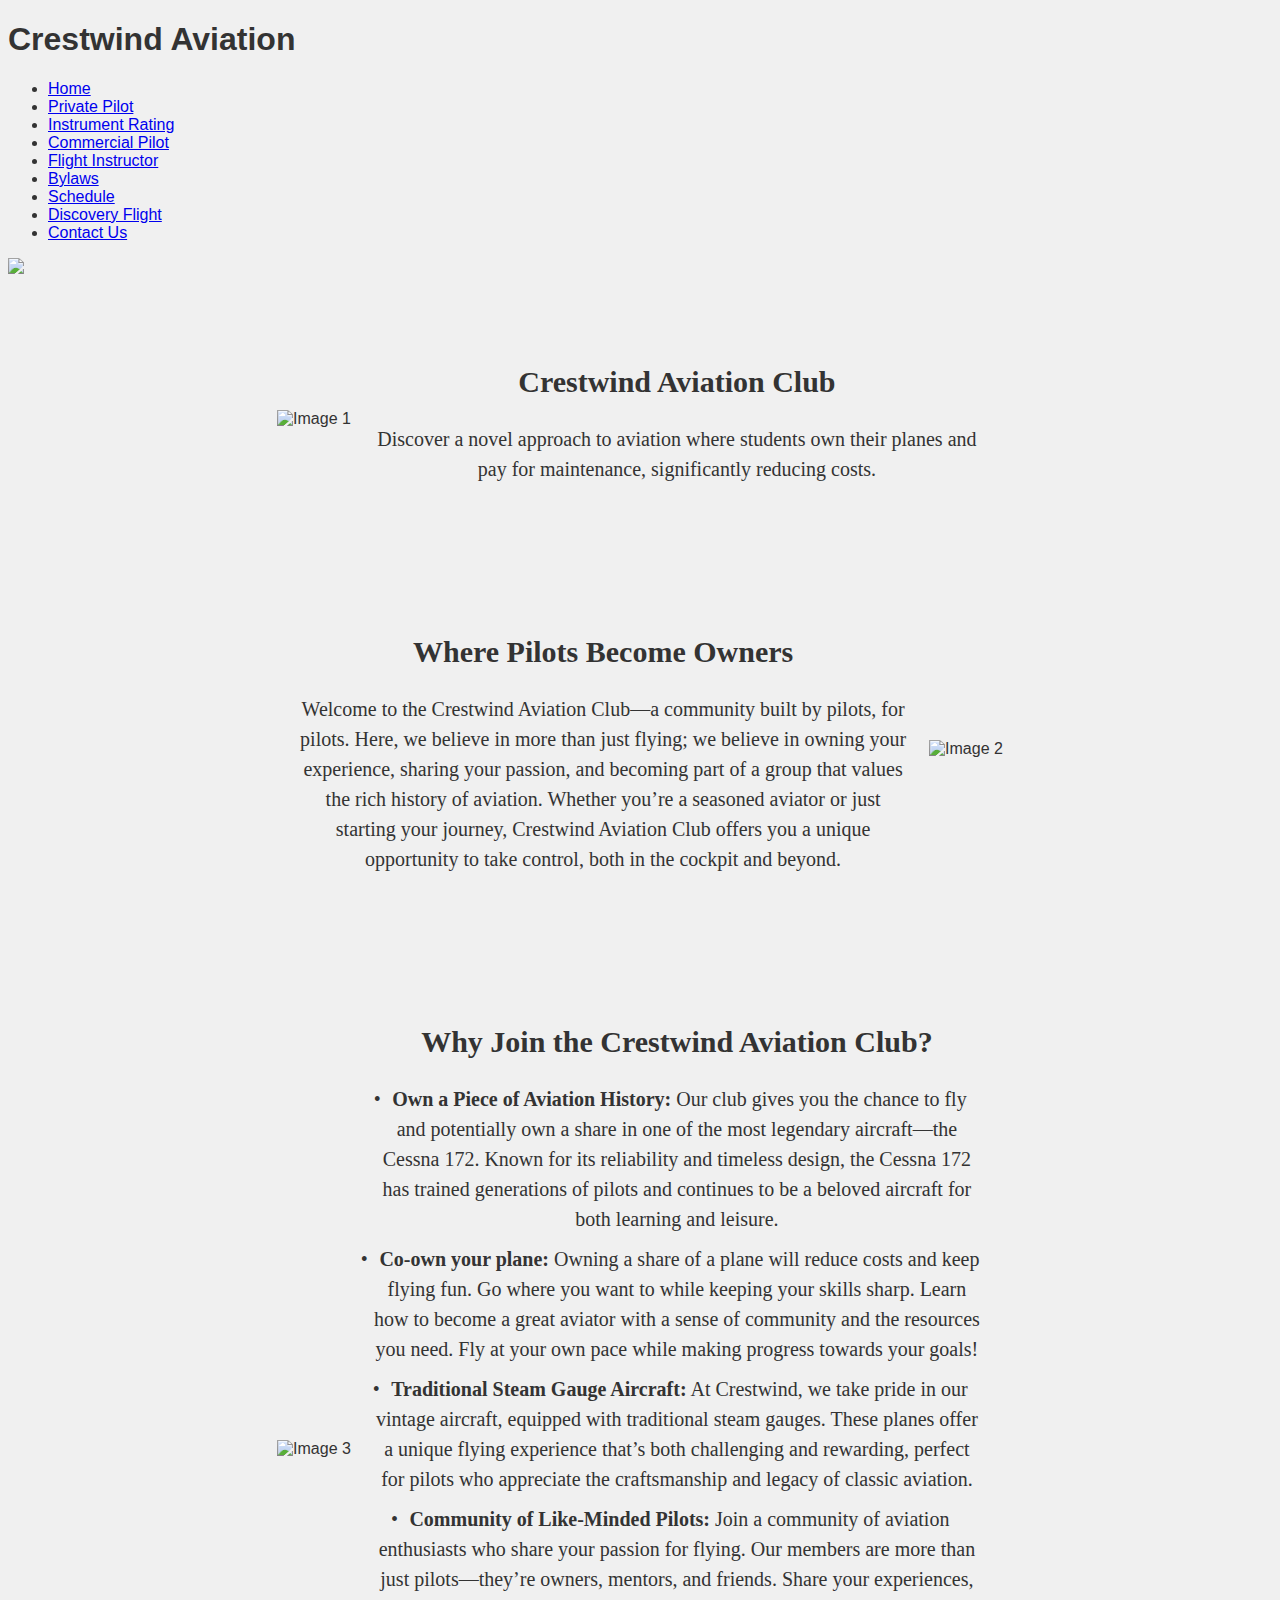
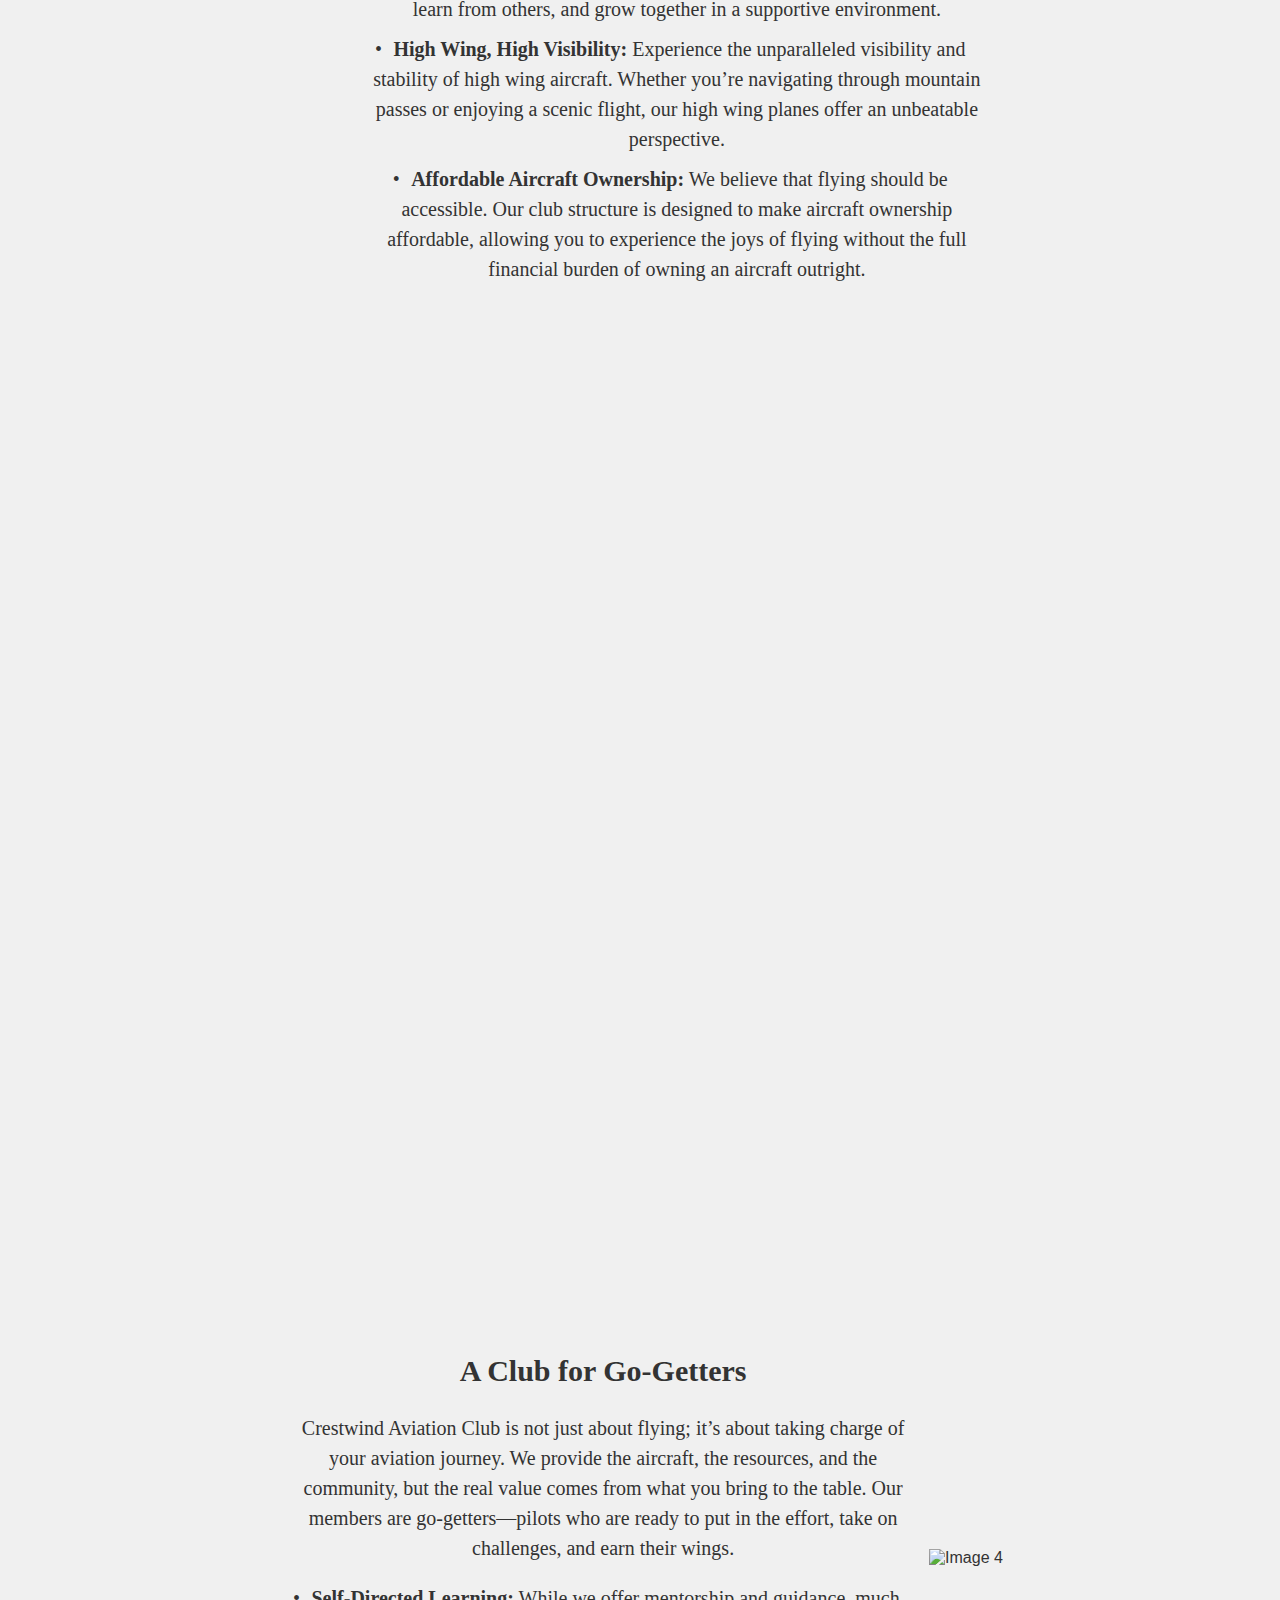
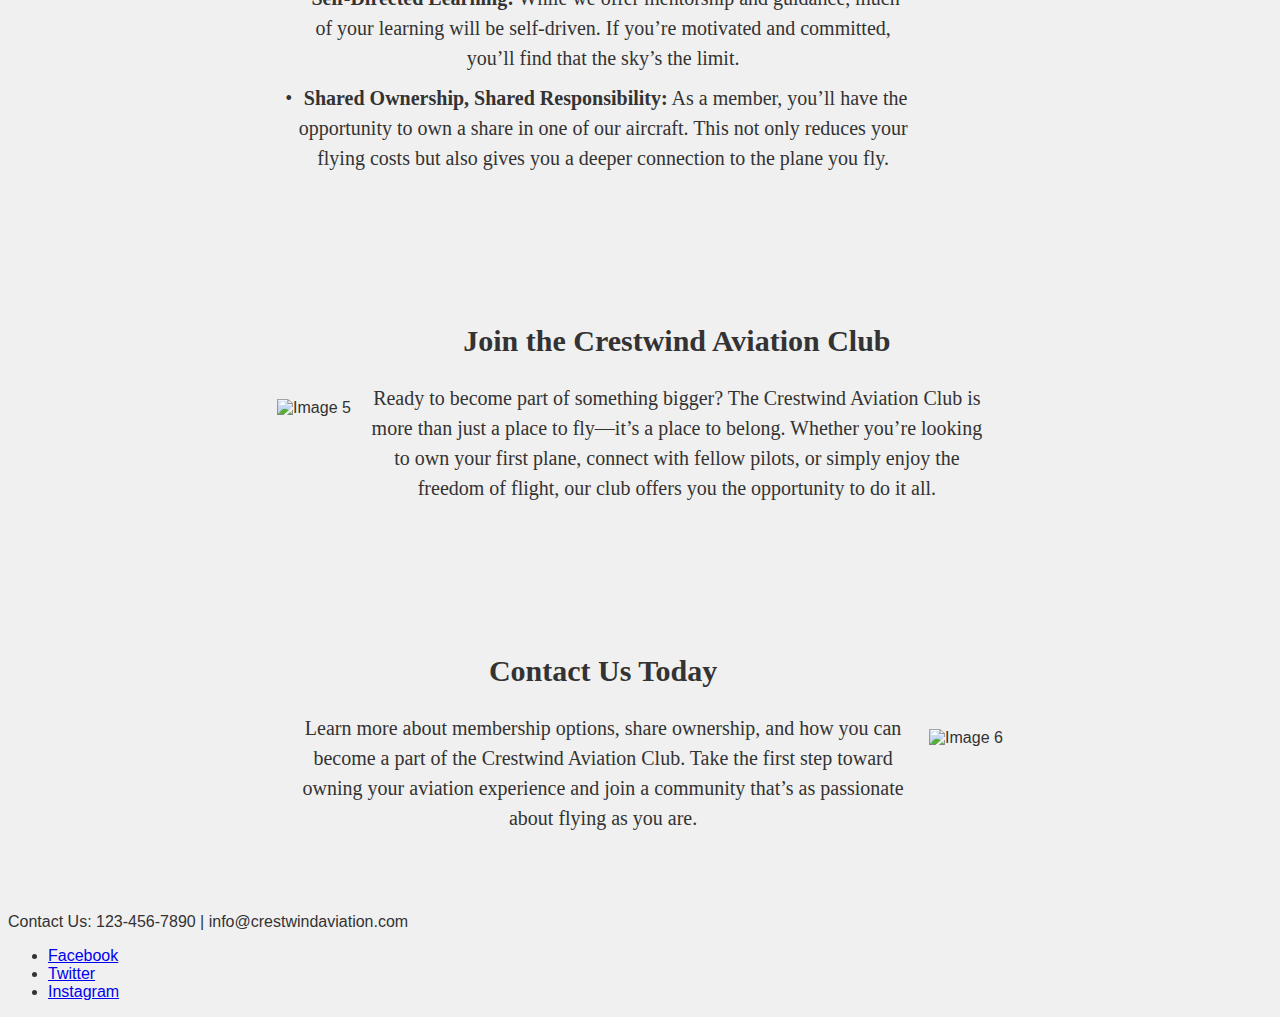
==== index.html @ c21e0655 "Add files via upload" ====
<!DOCTYPE html>
<html lang="en">
  <head>
    <meta charset="UTF-8" />
    <meta name="viewport" content="width=device-width, initial-scale=1.0" />
    <title>Crestwind Aviation Club</title>
    <link rel="stylesheet" href="styles.css" />
    <style>
      body {
        background-color: #f0f0f0;
        color: #333;
        font-family: Arial, sans-serif;
      }
      .slideshow-container {
        position: relative;
        max-width: 100%;
        margin: auto;
        overflow: hidden;
      }
      .mySlides {
        display: none;
        width: 100%;
        height: auto;
      }
      .scroll-background {
        background: url("pictures/20240210_173151.jpg") no-repeat center center
          fixed;
        background-size: cover;
        height: 100vh;
        width: 100%;
      }
      .section {
        display: flex;
        align-items: center;
        justify-content: center;
        padding: 20px;
        background-color: #f0f0f0;
        margin: 20px 0;
      }
      .section img {
        max-width: 50%;
        height: auto;
      }
      .section .text-box {
        max-width: 50%;
        padding: 20px;
        background-color: #f0f0f0;
        text-align: center;
        font-family: "Georgia", serif;
        font-size: 18px;
        line-height: 1.5;
      }
      .section h2 {
        font-size: 30px;
        margin-bottom: 20px;
      }
      .section p,
      .section ul {
        font-size: 20px;
        margin-bottom: 20px;
      }
      .section ul {
        list-style-type: none;
        padding: 0;
      }
      .section ul li {
        margin-bottom: 10px;
      }
      .section ul li:before {
        content: "•";
        color: #333;
        display: inline-block;
        width: 1em;
        margin-left: -1em;
      }
      .section.reverse {
        flex-direction: row-reverse;
      }
    </style>
  </head>
  <body>
    <header>
      <h1>Crestwind Aviation</h1>
      <nav>
        <ul>
          <li><a href="index.html">Home</a></li>
          <li><a href="private-pilot.html">Private Pilot</a></li>
          <li><a href="instrument-rating.html">Instrument Rating</a></li>
          <li><a href="commercial-pilot.html">Commercial Pilot</a></li>
          <li><a href="flight-instructor.html">Flight Instructor</a></li>
          <li><a href="bylaws.html">Bylaws</a></li>
          <li><a href="schedule.html">Schedule</a></li>
          <li><a href="discovery-flight.html">Discovery Flight</a></li>
          <li><a href="contact-us.html">Contact Us</a></li>
        </ul>
      </nav>
    </header>

    <!-- Static Image -->
    <div class="slideshow-container">
      <img
        class="mySlides"
        src="pictures/IMG_6747.jpg"
        style="display: block"
      />
    </div>

    <!-- Alternating Sections -->
    <div class="section">
      <img src="pictures/IMG_6743.jpg" alt="Image 1" />
      <div class="text-box">
        <h2>Crestwind Aviation Club</h2>
        <p>
          Discover a novel approach to aviation where students own their planes
          and pay for maintenance, significantly reducing costs.
        </p>
      </div>
    </div>

    <!-- Where Pilots Become Owners (Text on the Left, Image on the Right) -->
    <div class="section">
      <div class="text-box">
        <h2>Where Pilots Become Owners</h2>
        <p>
          Welcome to the Crestwind Aviation Club—a community built by pilots,
          for pilots. Here, we believe in more than just flying; we believe in
          owning your experience, sharing your passion, and becoming part of a
          group that values the rich history of aviation. Whether you’re a
          seasoned aviator or just starting your journey, Crestwind Aviation
          Club offers you a unique opportunity to take control, both in the
          cockpit and beyond.
        </p>
      </div>
      <img src="pictures/20240625_195039.jpg" alt="Image 2" />
    </div>

    <!-- Why Join the Crestwind Aviation Club? (Text on the Right, Image on the Left) -->
    <div class="section">
      <img src="pictures/IMG_6752.jpg" alt="Image 3" />
      <div class="text-box">
        <h2>Why Join the Crestwind Aviation Club?</h2>
        <ul>
          <li>
            <strong>Own a Piece of Aviation History:</strong> Our club gives you
            the chance to fly and potentially own a share in one of the most
            legendary aircraft—the Cessna 172. Known for its reliability and
            timeless design, the Cessna 172 has trained generations of pilots
            and continues to be a beloved aircraft for both learning and
            leisure.
          </li>
          <li>
            <strong>Co-own your plane:</strong> Owning a share of a plane will
            reduce costs and keep flying fun. Go where you want to while keeping
            your skills sharp. Learn how to become a great aviator with a sense
            of community and the resources you need. Fly at your own pace while
            making progress towards your goals!
          </li>
          <li>
            <strong>Traditional Steam Gauge Aircraft:</strong> At Crestwind, we
            take pride in our vintage aircraft, equipped with traditional steam
            gauges. These planes offer a unique flying experience that’s both
            challenging and rewarding, perfect for pilots who appreciate the
            craftsmanship and legacy of classic aviation.
          </li>
          <li>
            <strong>Community of Like-Minded Pilots:</strong> Join a community
            of aviation enthusiasts who share your passion for flying. Our
            members are more than just pilots—they’re owners, mentors, and
            friends. Share your experiences, learn from others, and grow
            together in a supportive environment.
          </li>
          <li>
            <strong>High Wing, High Visibility:</strong> Experience the
            unparalleled visibility and stability of high wing aircraft. Whether
            you’re navigating through mountain passes or enjoying a scenic
            flight, our high wing planes offer an unbeatable perspective.
          </li>
          <li>
            <strong>Affordable Aircraft Ownership:</strong> We believe that
            flying should be accessible. Our club structure is designed to make
            aircraft ownership affordable, allowing you to experience the joys
            of flying without the full financial burden of owning an aircraft
            outright.
          </li>
        </ul>
      </div>
    </div>

    <!-- Scrolling Background -->
    <div class="scroll-background"></div>

    <!-- A Club for Go-Getters (Text on the Left, Image on the Right) -->
    <div class="section">
      <div class="text-box">
        <h2>A Club for Go-Getters</h2>
        <p>
          Crestwind Aviation Club is not just about flying; it’s about taking
          charge of your aviation journey. We provide the aircraft, the
          resources, and the community, but the real value comes from what you
          bring to the table. Our members are go-getters—pilots who are ready to
          put in the effort, take on challenges, and earn their wings.
        </p>
        <ul>
          <li>
            <strong>Self-Directed Learning:</strong> While we offer mentorship
            and guidance, much of your learning will be self-driven. If you’re
            motivated and committed, you’ll find that the sky’s the limit.
          </li>
          <li>
            <strong>Shared Ownership, Shared Responsibility:</strong> As a
            member, you’ll have the opportunity to own a share in one of our
            aircraft. This not only reduces your flying costs but also gives you
            a deeper connection to the plane you fly.
          </li>
        </ul>
      </div>
      <img src="pictures/20231230_085648.jpg" alt="Image 4" />
    </div>

    <!-- Join the Crestwind Aviation Club (Text on the Right, Image on the Left) -->
    <div class="section">
      <img src="pictures/IMG_6738.jpg" alt="Image 5" />
      <div class="text-box">
        <h2>Join the Crestwind Aviation Club</h2>
        <p>
          Ready to become part of something bigger? The Crestwind Aviation Club
          is more than just a place to fly—it’s a place to belong. Whether
          you’re looking to own your first plane, connect with fellow pilots, or
          simply enjoy the freedom of flight, our club offers you the
          opportunity to do it all.
        </p>
      </div>
    </div>

    <!-- Contact Us Today (Text on the Left, Image on the Right) -->
    <div class="section">
      <div class="text-box">
        <h2>Contact Us Today</h2>
        <p>
          Learn more about membership options, share ownership, and how you can
          become a part of the Crestwind Aviation Club. Take the first step
          toward owning your aviation experience and join a community that’s as
          passionate about flying as you are.
        </p>
      </div>
      <img src="pictures/IMG_6742.jpg" alt="Image 6" />
    </div>

    <footer>
      <p>Contact Us: 123-456-7890 | info@crestwindaviation.com</p>
      <ul>
        <li><a href="#">Facebook</a></li>
        <li><a href="#">Twitter</a></li>
        <li><a href="#">Instagram</a></li>
      </ul>
    </footer>
  </body>
</html>
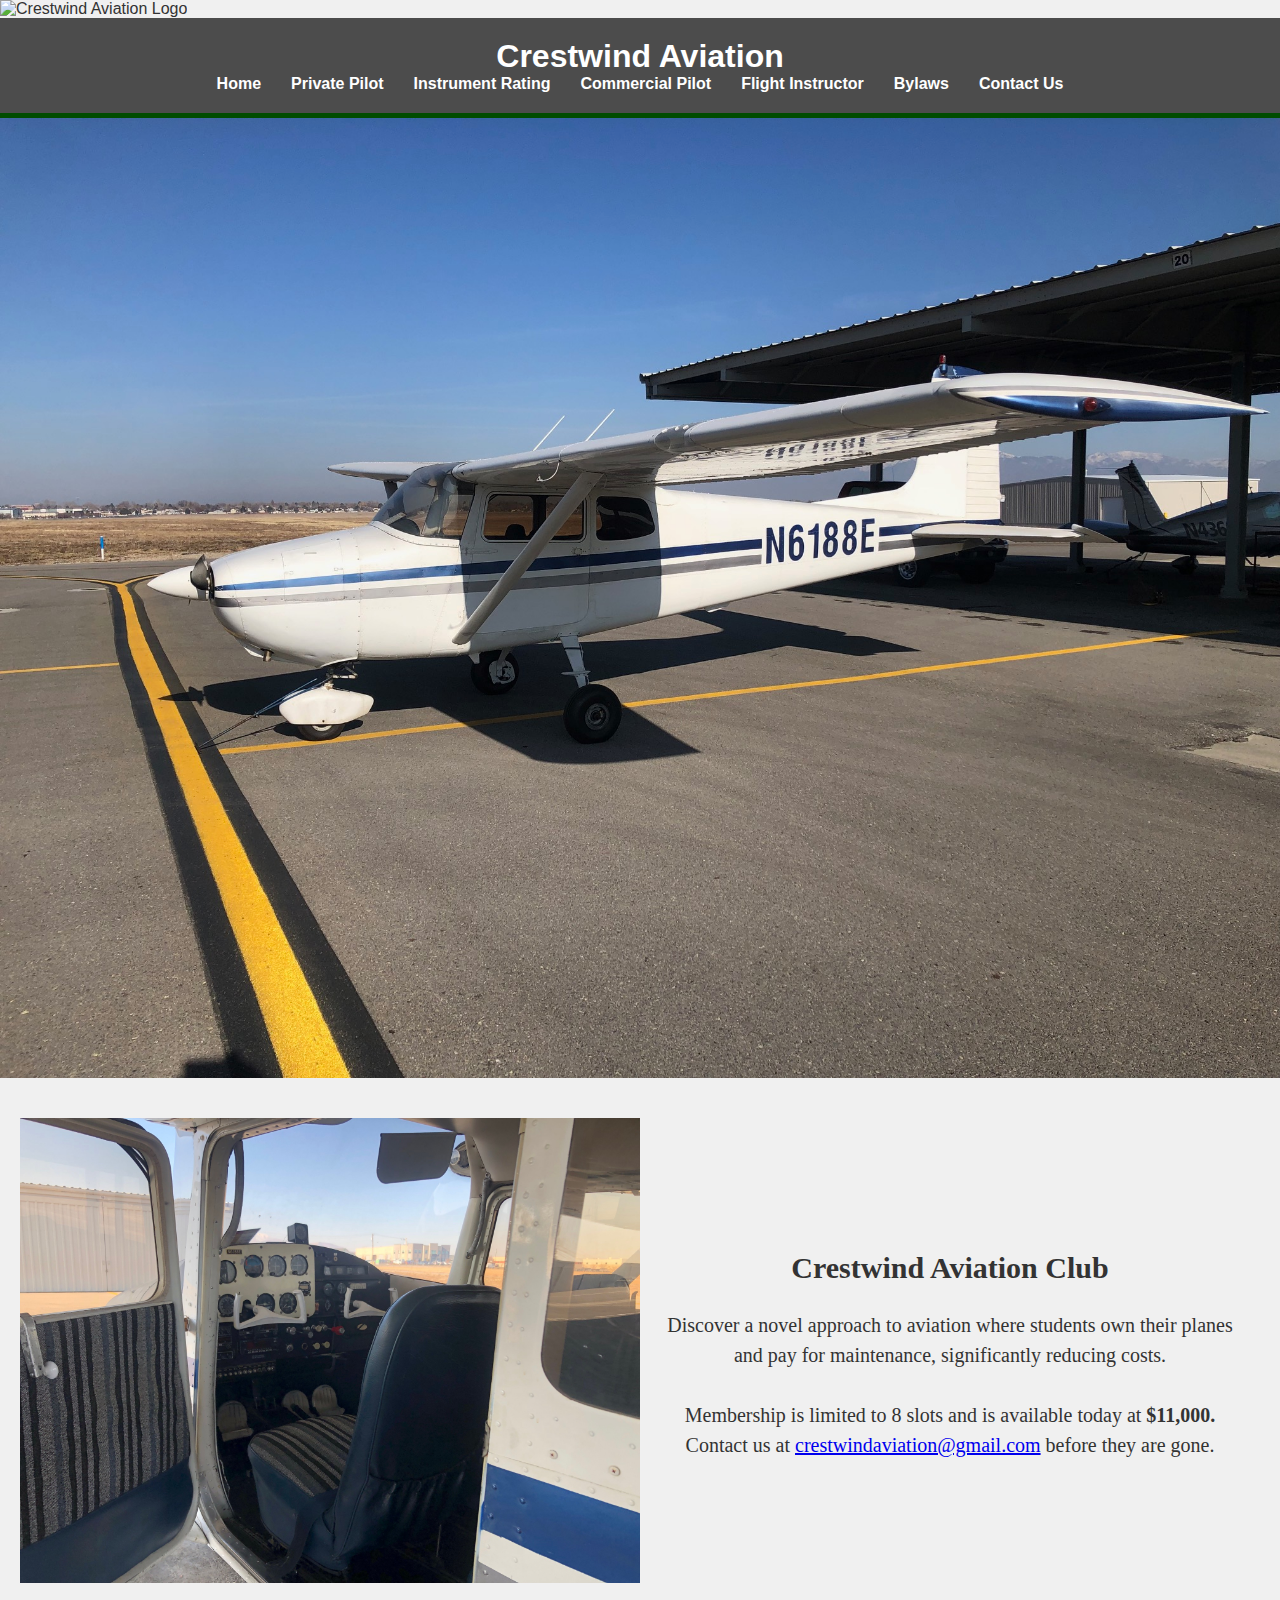
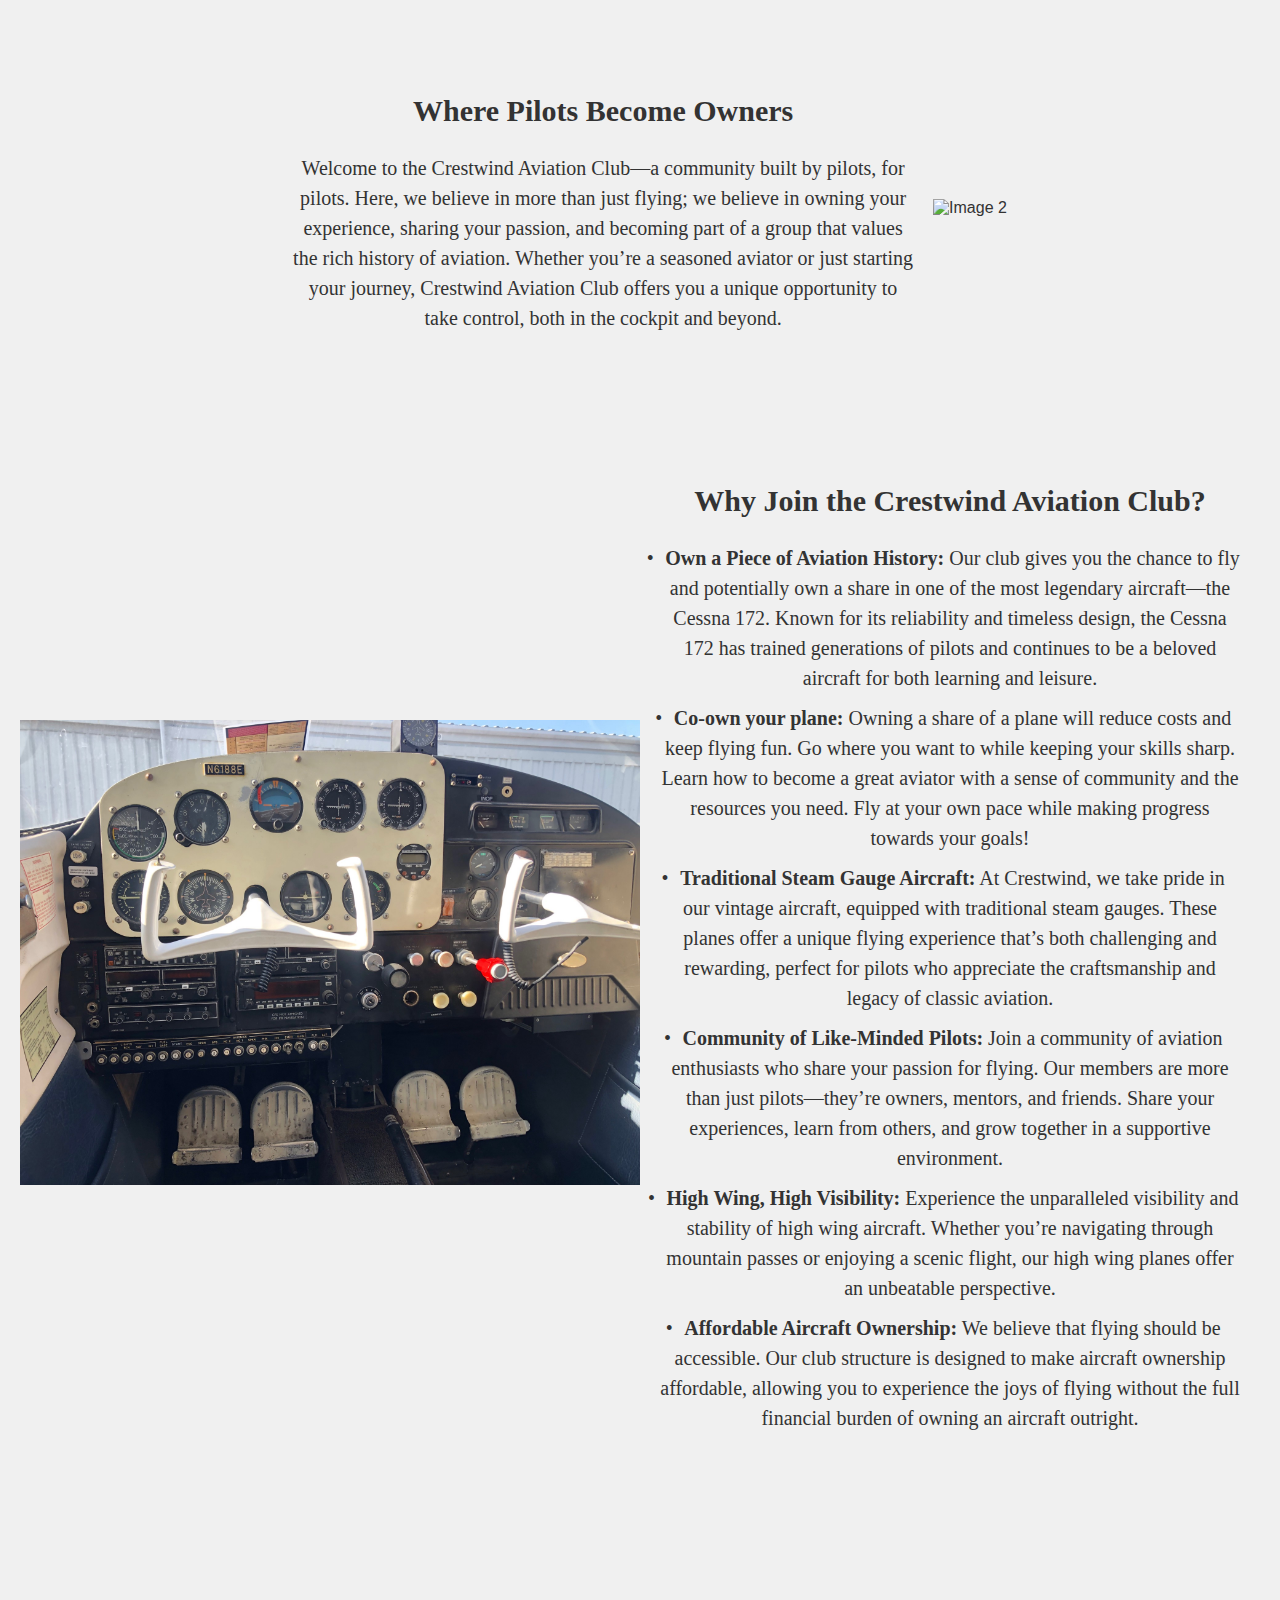
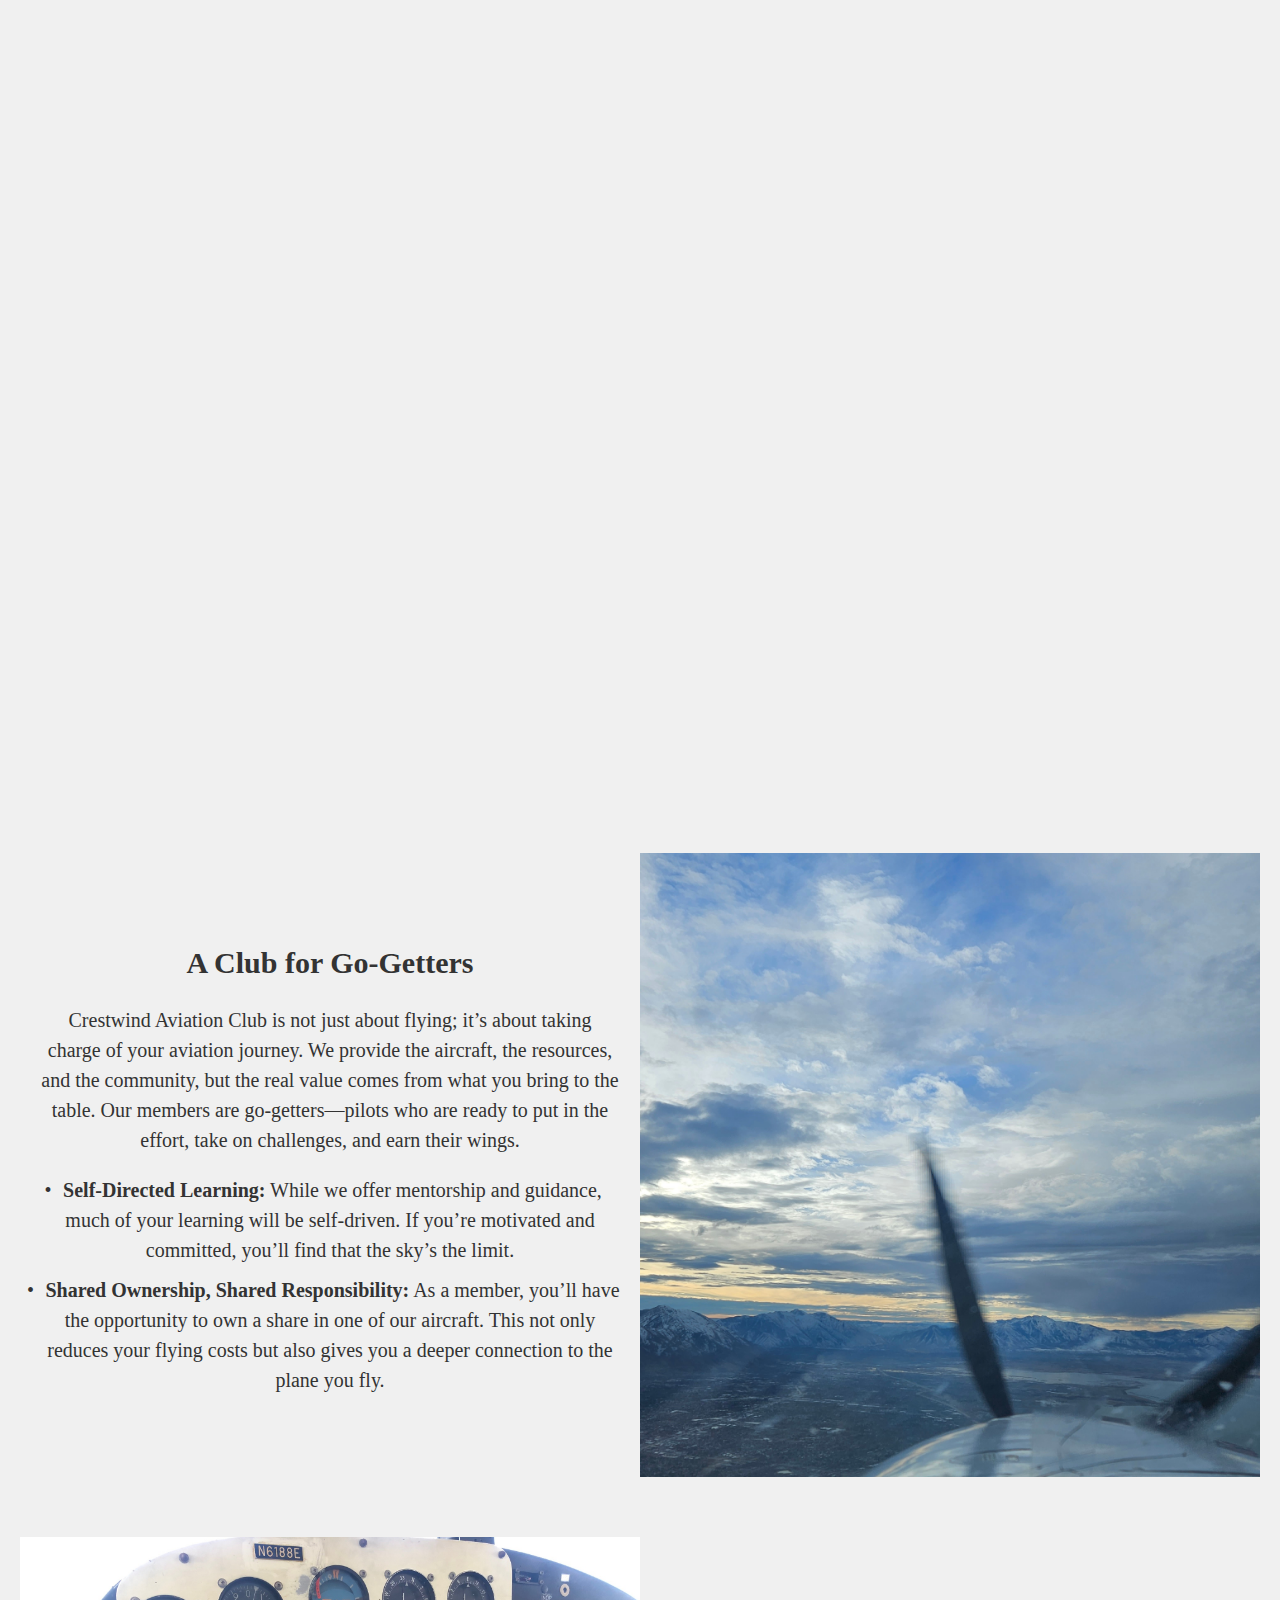
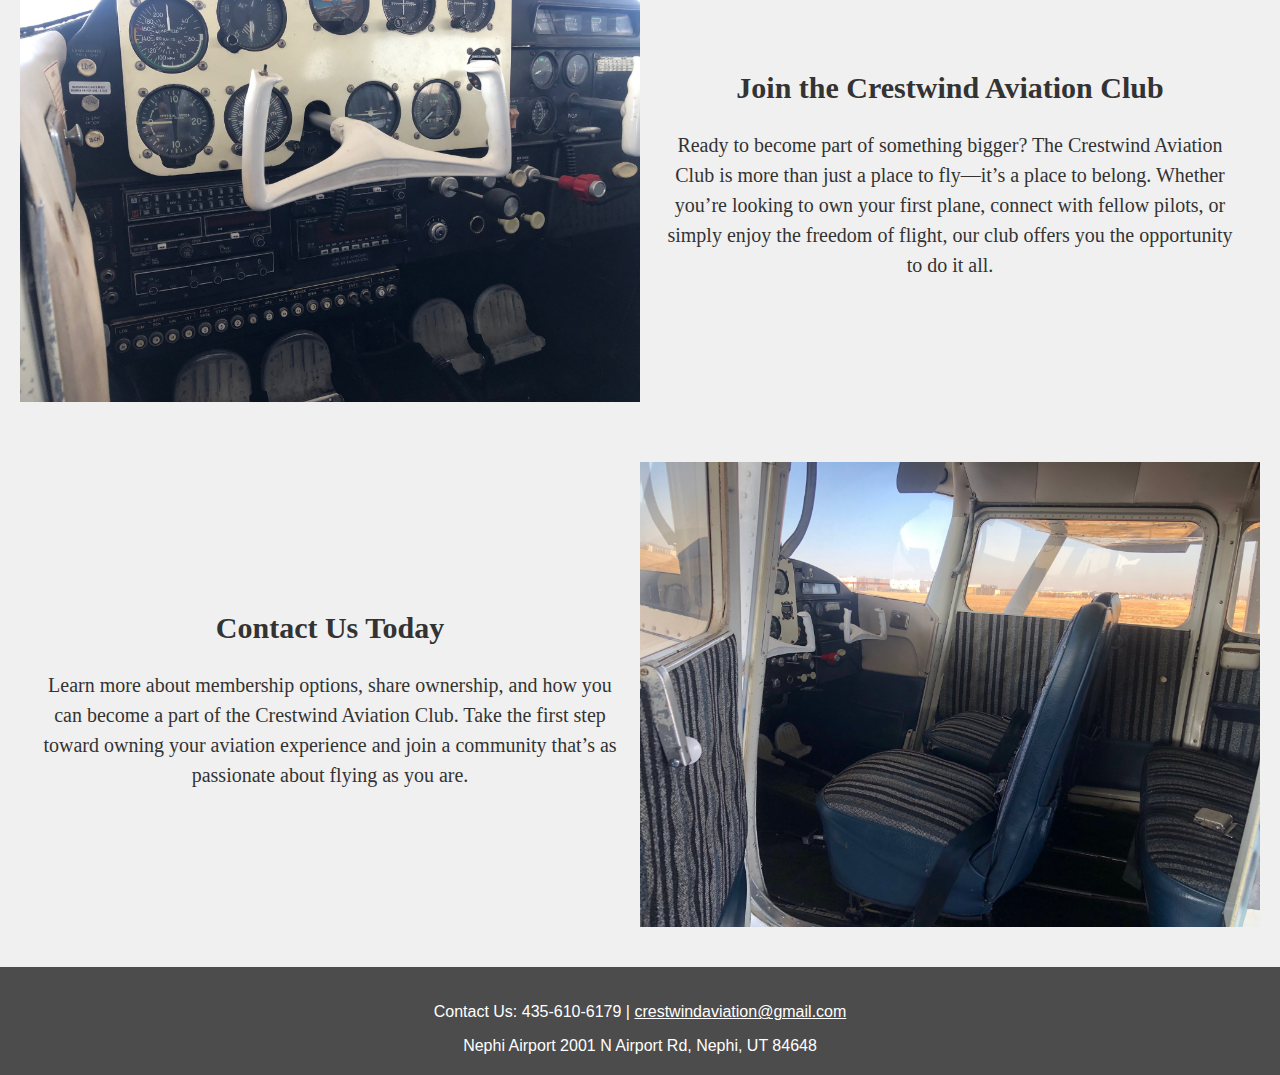
==== commit 66f2bedf: "Update index.html" ====
--- a/index.html
+++ b/index.html
@@ -79,6 +79,9 @@
     </style>
   </head>
   <body>
+    <div class="logo-container">
+      <img src="pictures/logo.png" alt="Crestwind Aviation Logo" />
+    </div>
     <header>
       <h1>Crestwind Aviation</h1>
       <nav>
@@ -89,8 +92,6 @@
           <li><a href="commercial-pilot.html">Commercial Pilot</a></li>
           <li><a href="flight-instructor.html">Flight Instructor</a></li>
           <li><a href="bylaws.html">Bylaws</a></li>
-          <li><a href="schedule.html">Schedule</a></li>
-          <li><a href="discovery-flight.html">Discovery Flight</a></li>
           <li><a href="contact-us.html">Contact Us</a></li>
         </ul>
       </nav>
@@ -112,7 +113,13 @@
         <h2>Crestwind Aviation Club</h2>
         <p>
           Discover a novel approach to aviation where students own their planes
-          and pay for maintenance, significantly reducing costs.
+          and pay for maintenance, significantly reducing costs.<br /><br />Membership
+          is limited to 8 slots and is available today at
+          <b>$11,000.</b> Contact us at
+          <a href="mailto:crestwindaviation@gmail.com"
+            >crestwindaviation@gmail.com</a
+          >
+          before they are gone.
         </p>
       </div>
     </div>
@@ -247,11 +254,16 @@
     </div>
 
     <footer>
-      <p>Contact Us: 123-456-7890 | info@crestwindaviation.com</p>
+      <p>
+        Contact Us: 435-610-6179 |
+        <a
+          href="mailto:crestwindaviation@gmail.com"
+          style="color: white; text-decoration: underline"
+          >crestwindaviation@gmail.com</a
+        >
+      </p>
       <ul>
-        <li><a href="#">Facebook</a></li>
-        <li><a href="#">Twitter</a></li>
-        <li><a href="#">Instagram</a></li>
+        Nephi Airport 2001 N Airport Rd, Nephi, UT 84648
       </ul>
     </footer>
   </body>
--- a/styles.css
+++ b/styles.css
@@ -0,0 +1,167 @@
+body {
+  font-family: "Helvetica Neue", Arial, sans-serif;
+  margin: 0;
+  padding: 0;
+  box-sizing: border-box;
+  background-color: #f0f0f0;
+}
+
+header {
+  background-color: #4c4c4c; /* Dark gray */
+  color: white;
+  padding: 20px 0;
+  text-align: center;
+  border-bottom: 5px solid #004c00; /* Dark green */
+}
+
+.header-container {
+  max-width: 1200px;
+  margin: 0 auto;
+  display: flex;
+  justify-content: space-between;
+  align-items: center;
+  padding: 0 20px;
+}
+
+header h1 {
+  margin: 0;
+  font-size: 2em;
+}
+
+nav ul {
+  list-style: none;
+  padding: 0;
+  margin: 0;
+  display: flex;
+  justify-content: center;
+}
+
+nav ul li {
+  margin: 0 15px;
+}
+
+nav ul li a {
+  color: white;
+  text-decoration: none;
+  font-weight: bold;
+}
+
+.banner {
+  position: relative;
+}
+
+.banner img {
+  width: 100%;
+  height: auto;
+}
+
+.banner-text {
+  position: absolute;
+  top: 50%;
+  left: 50%;
+  transform: translate(-50%, -50%);
+  background-color: rgba(0, 76, 0, 0.7); /* Dark green with transparency */
+  padding: 20px;
+  border-radius: 10px;
+  color: white;
+  text-align: center;
+}
+
+.highlight {
+  background-color: #f0f0f0; /* Light gray */
+  padding: 40px 20px;
+  text-align: center;
+  border-top: 5px solid #004c00; /* Dark green */
+  border-bottom: 5px solid #004c00; /* Dark green */
+}
+
+.highlight-title {
+  color: #004c00; /* Dark green */
+  font-size: 2em;
+}
+
+.program-links {
+  display: flex;
+  flex-wrap: wrap;
+  justify-content: space-around;
+  padding: 40px 20px;
+}
+
+.program-link {
+  background-color: #808080; /* Silver */
+  color: white;
+  margin: 10px;
+  padding: 20px;
+  text-align: center;
+  border-radius: 10px;
+  width: calc(50% - 40px);
+  box-shadow: 0 0 10px rgba(0, 0, 0, 0.1);
+  transition: transform 0.2s;
+}
+
+.program-link:hover {
+  transform: scale(1.05);
+}
+
+.program-link a {
+  color: white;
+  text-decoration: none;
+  font-weight: bold;
+}
+
+.about-crestwind {
+  background-color: white;
+  padding: 40px 20px;
+}
+
+.about-section {
+  display: flex;
+  flex-wrap: wrap;
+}
+
+.about-text {
+  flex: 1 1 50%;
+  padding: 20px;
+  color: #333333;
+  line-height: 1.6;
+}
+
+.about-images {
+  flex: 1 1 50%;
+  display: flex;
+  flex-wrap: wrap;
+  justify-content: space-around;
+  align-items: center;
+  padding: 20px;
+}
+
+.about-images img {
+  width: 45%;
+  margin: 10px;
+  border-radius: 10px;
+  box-shadow: 0 0 10px rgba(0, 0, 0, 0.1);
+}
+
+footer {
+  background-color: #4c4c4c; /* Dark gray */
+  color: white;
+  text-align: center;
+  padding: 20px 0;
+}
+
+footer ul {
+  list-style: none;
+  padding: 0;
+  margin: 10px 0 0;
+  display: flex;
+  justify-content: center;
+}
+
+footer ul li {
+  margin: 0 10px;
+}
+
+footer ul li a {
+  color: white;
+  text-decoration: none;
+}
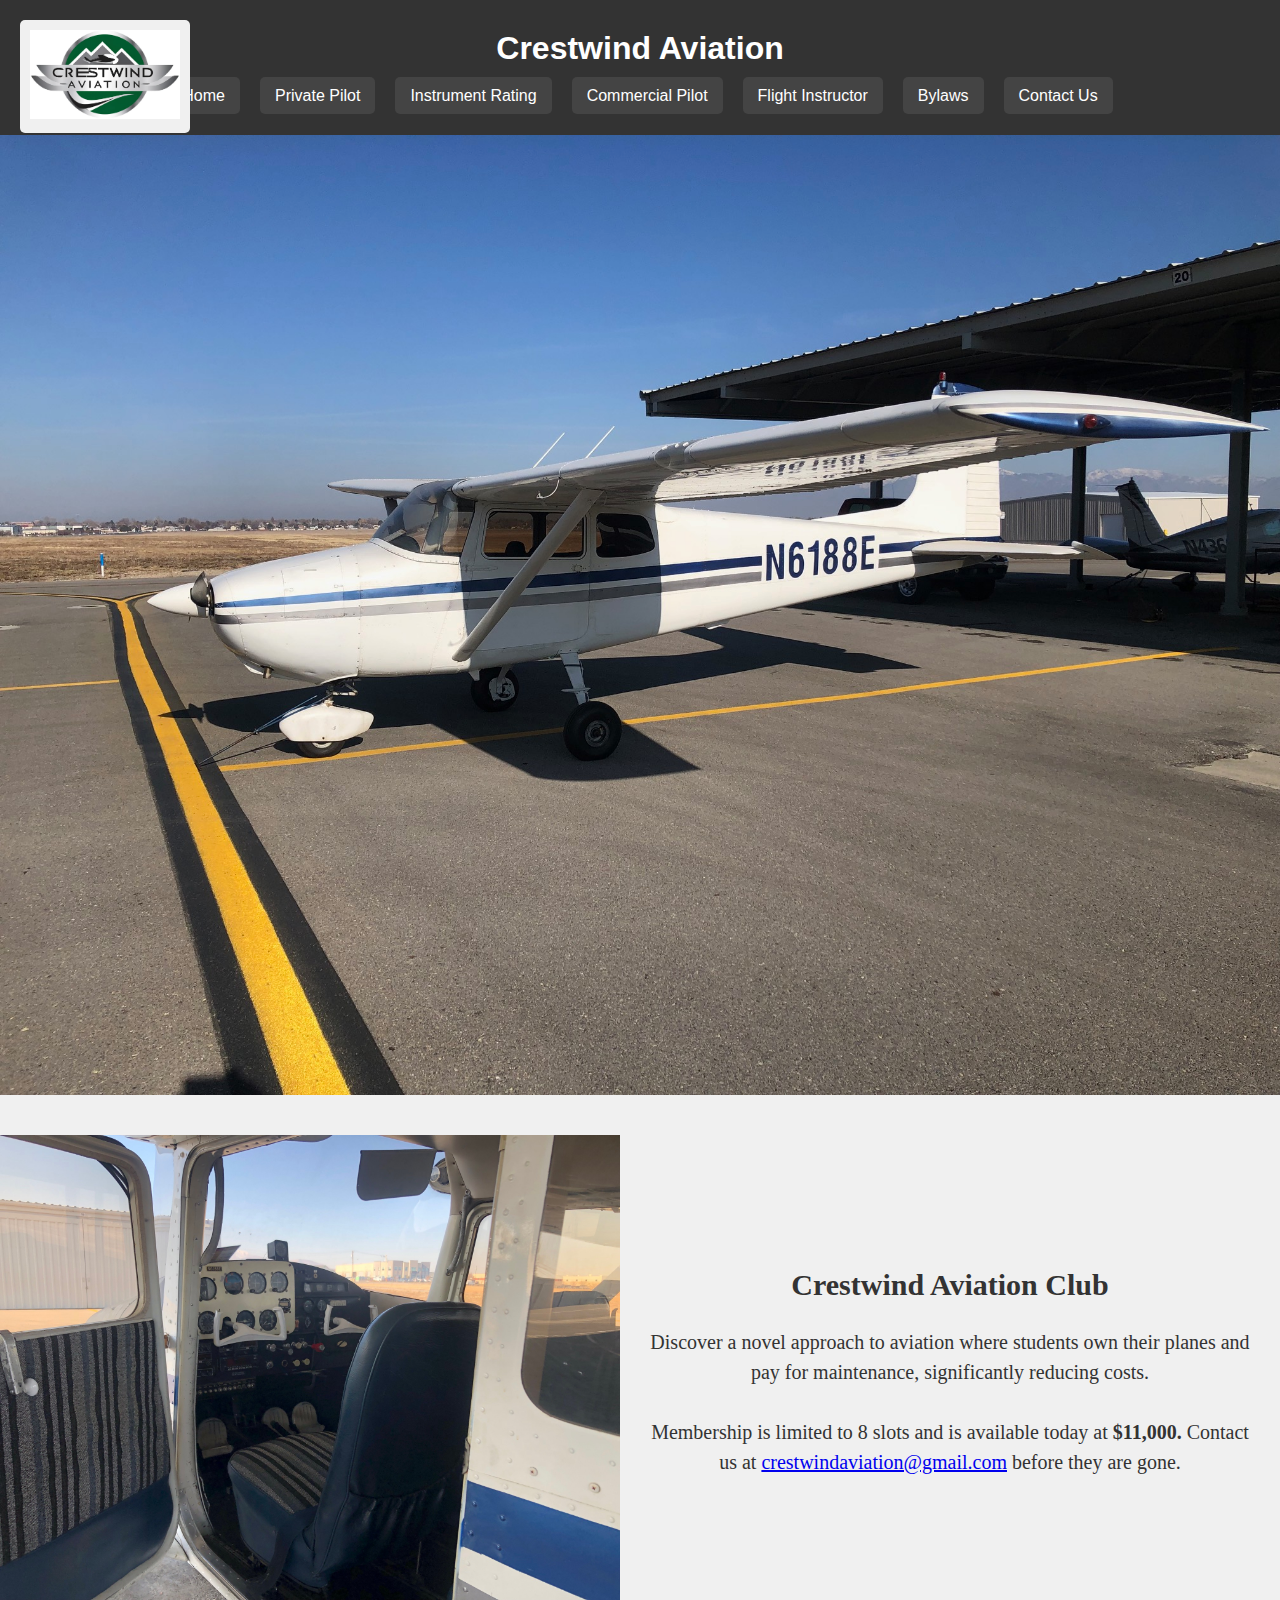
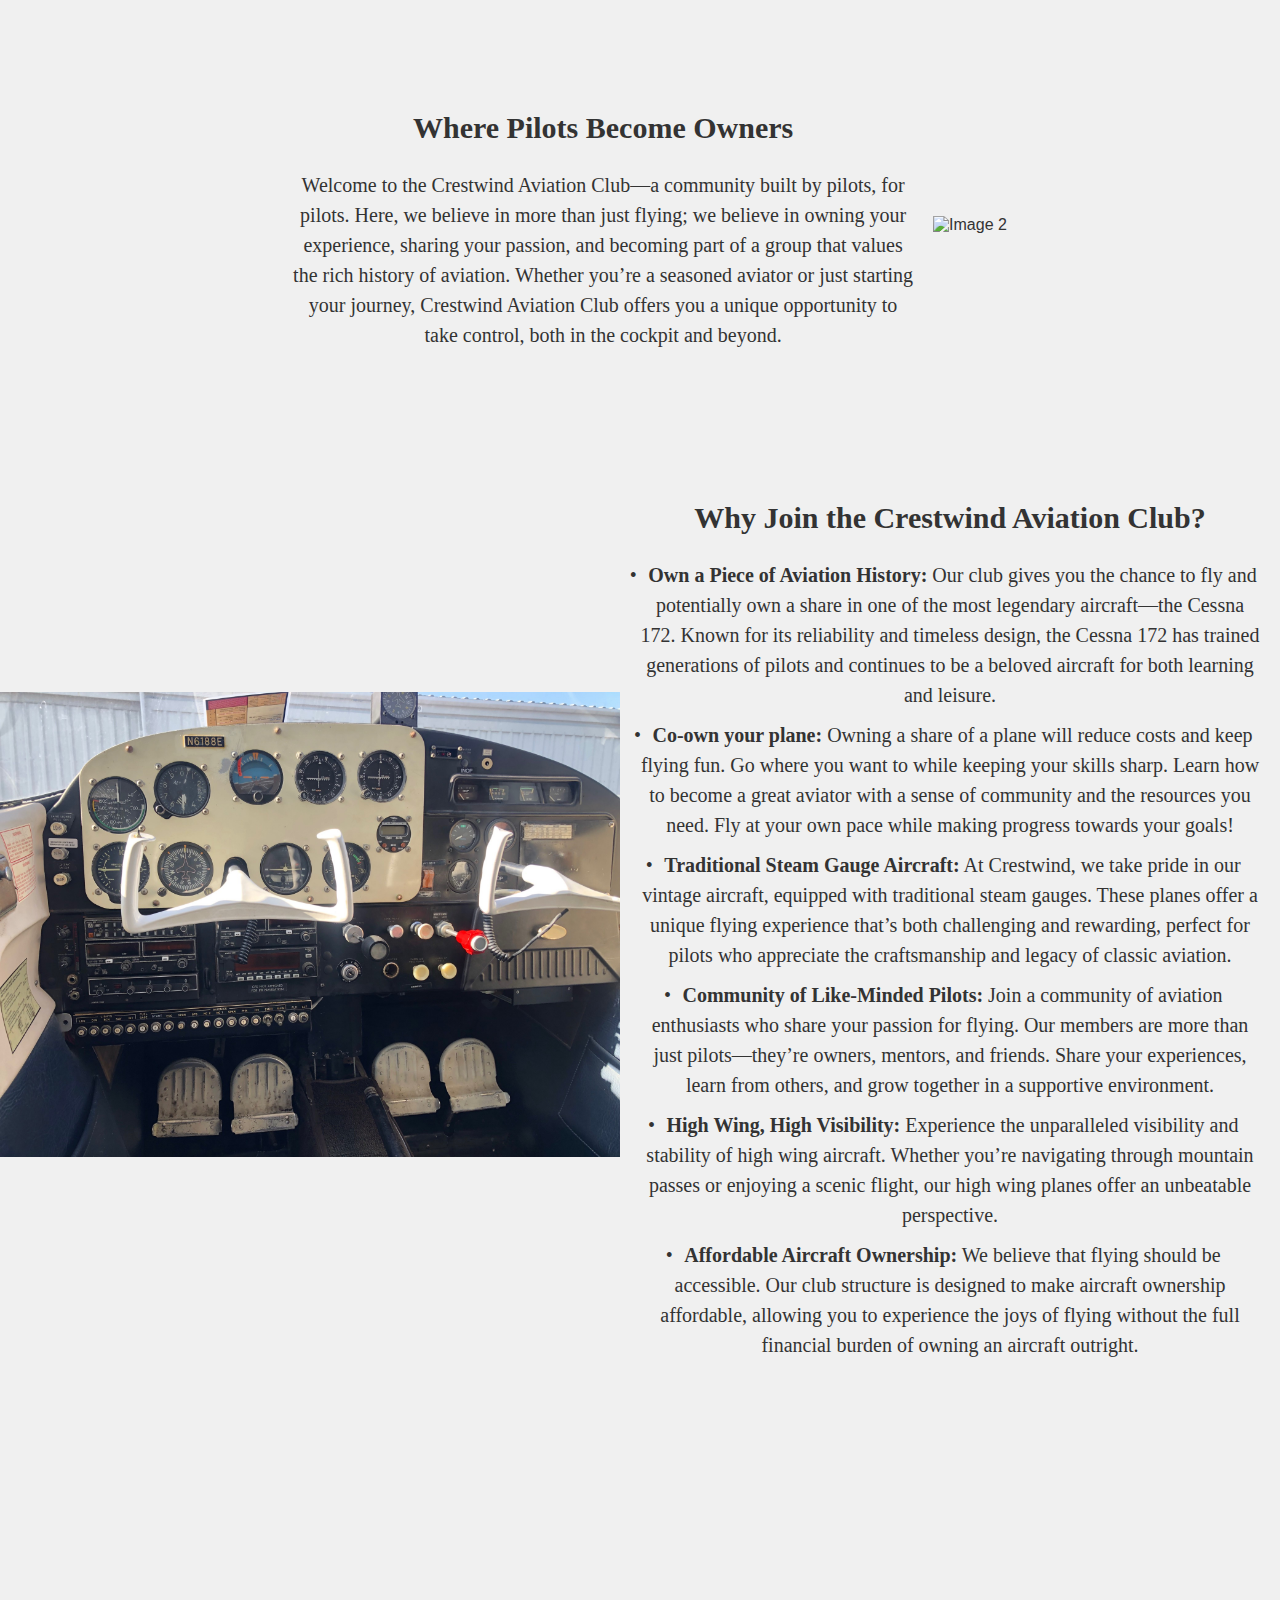
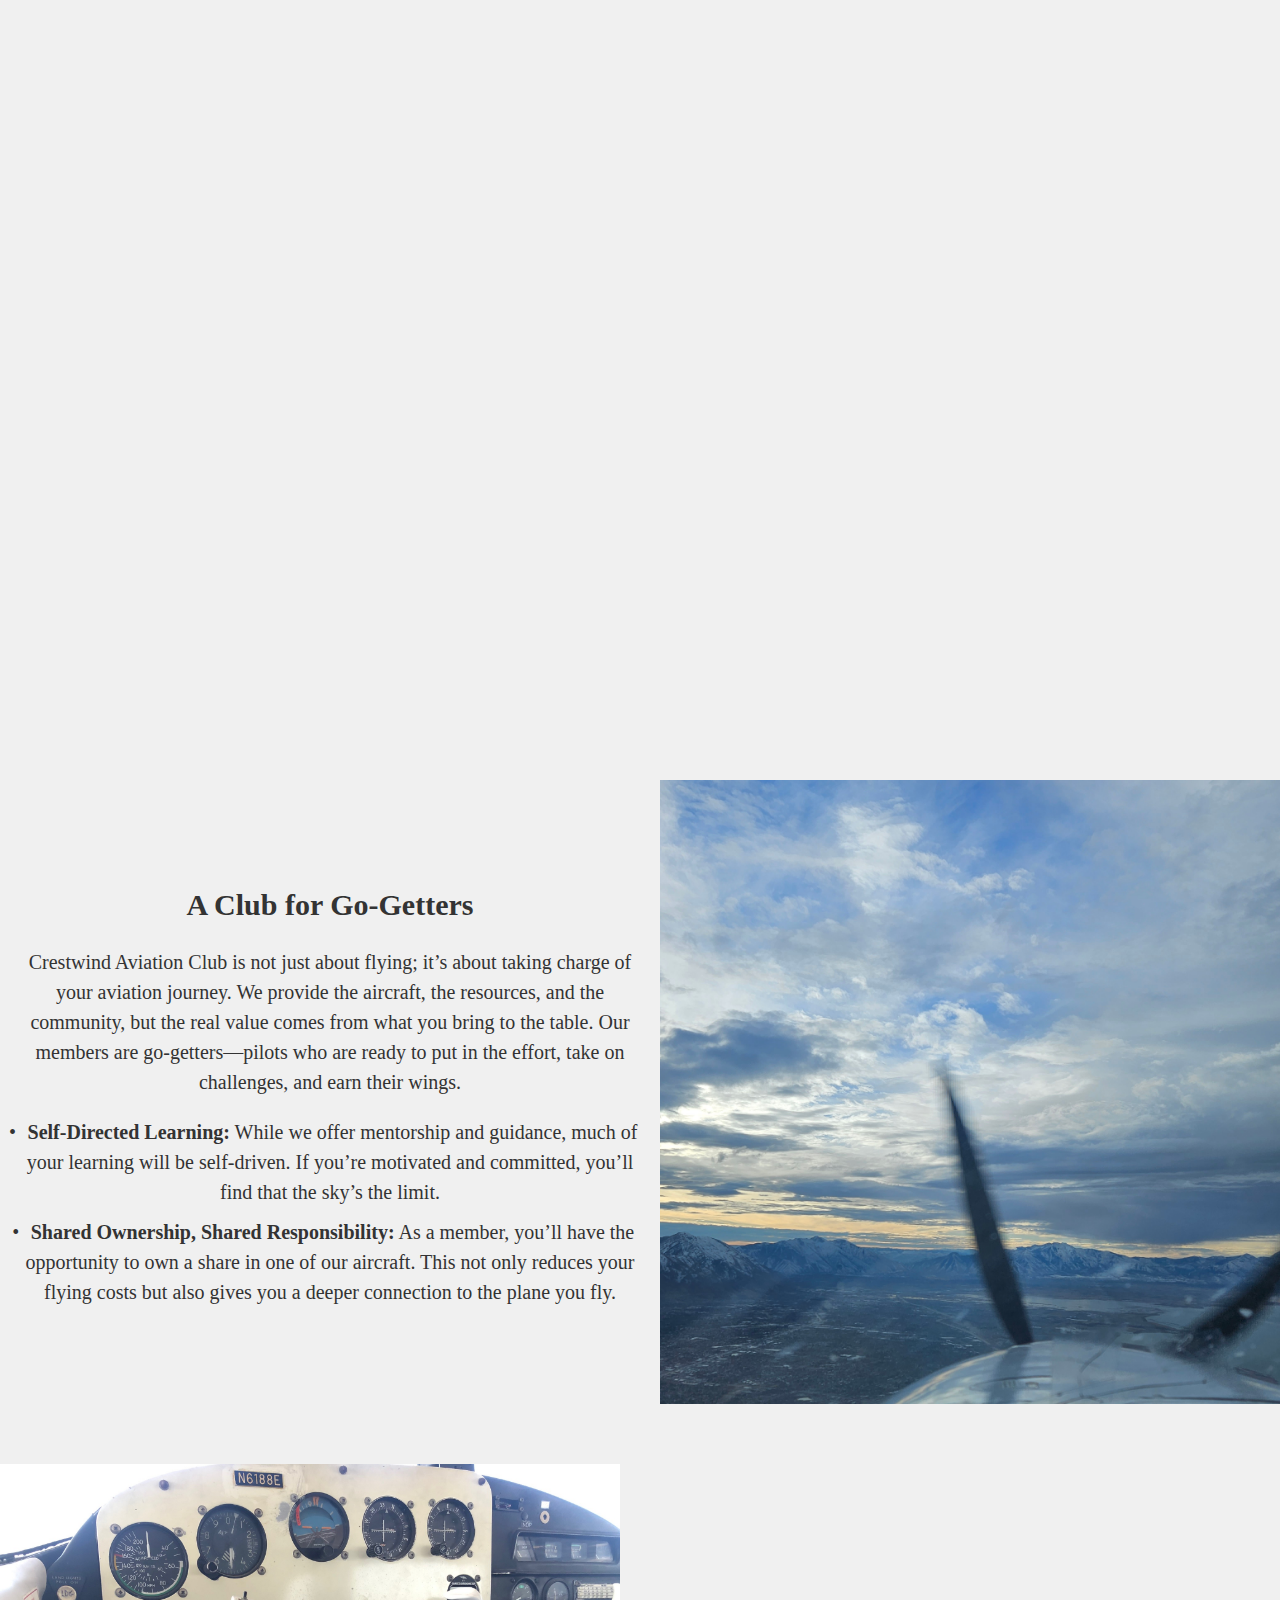
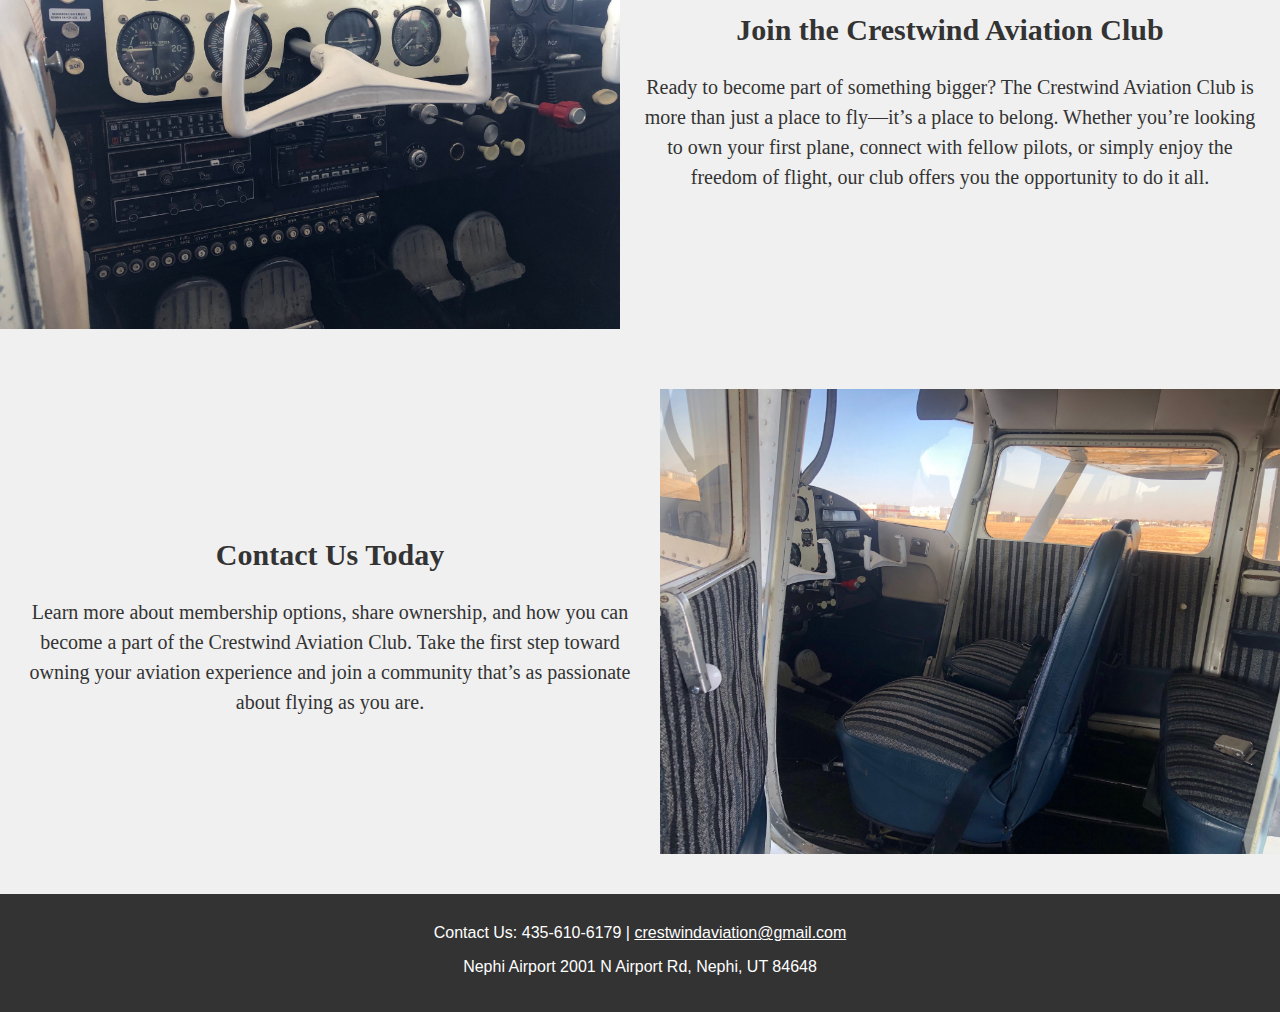
==== commit 82fae27b: "Update index.html" ====
--- a/index.html
+++ b/index.html
@@ -1,6 +1,15 @@
 <!DOCTYPE html>
 <html lang="en">
   <head>
+    <!-- Google tag (gtag.js) -->
+<script async src="https://www.googletagmanager.com/gtag/js?id=AW-16676334158"></script>
+<script>
+  window.dataLayer = window.dataLayer || [];
+  function gtag(){dataLayer.push(arguments);}
+  gtag('js', new Date());
+
+  gtag('config', 'AW-16676334158');
+</script>
     <meta charset="UTF-8" />
     <meta name="viewport" content="width=device-width, initial-scale=1.0" />
     <title>Crestwind Aviation Club</title>
--- a/styles.css
+++ b/styles.css
@@ -1,31 +1,27 @@
 body {
-  font-family: "Helvetica Neue", Arial, sans-serif;
+  background-color: #f0f0f0;
+  color: #333;
+  font-family: Arial, sans-serif;
   margin: 0;
   padding: 0;
-  box-sizing: border-box;
-  background-color: #f0f0f0;
 }
 
 header {
-  background-color: #4c4c4c; /* Dark gray */
-  color: white;
-  padding: 20px 0;
   text-align: center;
-  border-bottom: 5px solid #004c00; /* Dark green */
+  padding: 20px;
+  background-color: #333;
+  color: #fff;
 }
 
-.header-container {
-  max-width: 1200px;
+header img {
+  display: block;
   margin: 0 auto;
-  display: flex;
-  justify-content: space-between;
-  align-items: center;
-  padding: 0 20px;
+  max-width: 150px;
+  height: auto;
 }
 
 header h1 {
-  margin: 0;
-  font-size: 2em;
+  margin: 10px 0;
 }
 
 nav ul {
@@ -34,134 +30,136 @@
   margin: 0;
   display: flex;
   justify-content: center;
+  flex-wrap: wrap;
 }
 
 nav ul li {
-  margin: 0 15px;
+  margin: 10px;
 }
 
 nav ul li a {
-  color: white;
+  color: #fff;
   text-decoration: none;
-  font-weight: bold;
+  padding: 10px 15px;
+  background-color: #444;
+  border-radius: 5px;
 }
 
-.banner {
-  position: relative;
+nav ul li a:hover {
+  background-color: #555;
 }
 
-.banner img {
-  width: 100%;
+.logo-container {
+  position: absolute;
+  top: 20px;
+  left: 20px;
+  background-color: #f0f0f0;
+  padding: 10px;
+  border-radius: 5px;
+  z-index: 10; /* Ensures the logo stays on top */
+}
+
+.logo-container img {
+  max-width: 150px;
   height: auto;
 }
 
-.banner-text {
-  position: absolute;
-  top: 50%;
-  left: 50%;
-  transform: translate(-50%, -50%);
-  background-color: rgba(0, 76, 0, 0.7); /* Dark green with transparency */
+/* Section styling */
+.section {
+  display: flex;
+  align-items: center;
+  justify-content: space-between;
   padding: 20px;
-  border-radius: 10px;
-  color: white;
-  text-align: center;
+  background-color: #f0f0f0;
+  margin: 20px 0;
+  flex-wrap: nowrap; /* Keeps items side by side as long as possible */
 }
 
-.highlight {
-  background-color: #f0f0f0; /* Light gray */
-  padding: 40px 20px;
-  text-align: center;
-  border-top: 5px solid #004c00; /* Dark green */
-  border-bottom: 5px solid #004c00; /* Dark green */
+.section img {
+  max-width: 48%; /* Ensures the image stays below half width */
+  height: auto;
+  flex-shrink: 0;
 }
 
-.highlight-title {
-  color: #004c00; /* Dark green */
-  font-size: 2em;
+.section .text-box {
+  max-width: 48%; /* Ensures the text stays below half width */
+  padding: 20px;
+  background-color: #fff;
+  text-align: left;
+  font-family: "Georgia", serif;
+  font-size: 18px;
+  line-height: 1.5;
+  flex-shrink: 0;
 }
 
-.program-links {
-  display: flex;
-  flex-wrap: wrap;
-  justify-content: space-around;
-  padding: 40px 20px;
+/* Responsive styling */
+@media (max-width: 1024px) {
+  .section {
+    flex-wrap: wrap; /* Allows wrapping earlier */
+    justify-content: center; /* Centers content when wrapped */
+  }
+
+  .section img,
+  .section .text-box {
+    max-width: 48%; /* Stays side by side until this breakpoint */
+  }
 }
 
-.program-link {
-  background-color: #808080; /* Silver */
-  color: white;
-  margin: 10px;
-  padding: 20px;
-  text-align: center;
-  border-radius: 10px;
-  width: calc(50% - 40px);
-  box-shadow: 0 0 10px rgba(0, 0, 0, 0.1);
-  transition: transform 0.2s;
+@media (max-width: 768px) {
+  .section img,
+  .section .text-box {
+    max-width: 100%; /* Stacks images and text when the screen is too small */
+  }
 }
 
-.program-link:hover {
-  transform: scale(1.05);
-}
+@media (max-width: 1200px) {
+  .logo-container {
+    display: none; /* Hides the logo on small screens */
+  }
 
-.program-link a {
-  color: white;
-  text-decoration: none;
-  font-weight: bold;
-}
+  .section img,
+  .section .text-box {
+    max-width: 100%; /* Fully stacks on small screens */
+  }
 
-.about-crestwind {
-  background-color: white;
-  padding: 40px 20px;
-}
+  .section h2 {
+    font-size: 22px;
+  }
 
-.about-section {
-  display: flex;
-  flex-wrap: wrap;
-}
-
-.about-text {
-  flex: 1 1 50%;
-  padding: 20px;
-  color: #333333;
-  line-height: 1.6;
-}
-
-.about-images {
-  flex: 1 1 50%;
-  display: flex;
-  flex-wrap: wrap;
-  justify-content: space-around;
-  align-items: center;
-  padding: 20px;
-}
-
-.about-images img {
-  width: 45%;
-  margin: 10px;
-  border-radius: 10px;
-  box-shadow: 0 0 10px rgba(0, 0, 0, 0.1);
+  .section p,
+  .section ul {
+    font-size: 16px;
+  }
 }
 
 footer {
-  background-color: #4c4c4c; /* Dark gray */
-  color: white;
+  padding: 20px;
   text-align: center;
-  padding: 20px 0;
+  background-color: #333;
+  color: #fff;
+}
+
+footer p {
+  margin: 10px 0;
 }
 
 footer ul {
   list-style: none;
   padding: 0;
-  margin: 10px 0 0;
   display: flex;
   justify-content: center;
+  flex-wrap: wrap;
 }
 
 footer ul li {
-  margin: 0 10px;
+  margin: 5px 10px;
 }
 
 footer ul li a {
-  color: white;
+  color: #fff;
   text-decoration: none;
 }
+
+footer ul li a:hover {
+  text-decoration: underline;
+}
